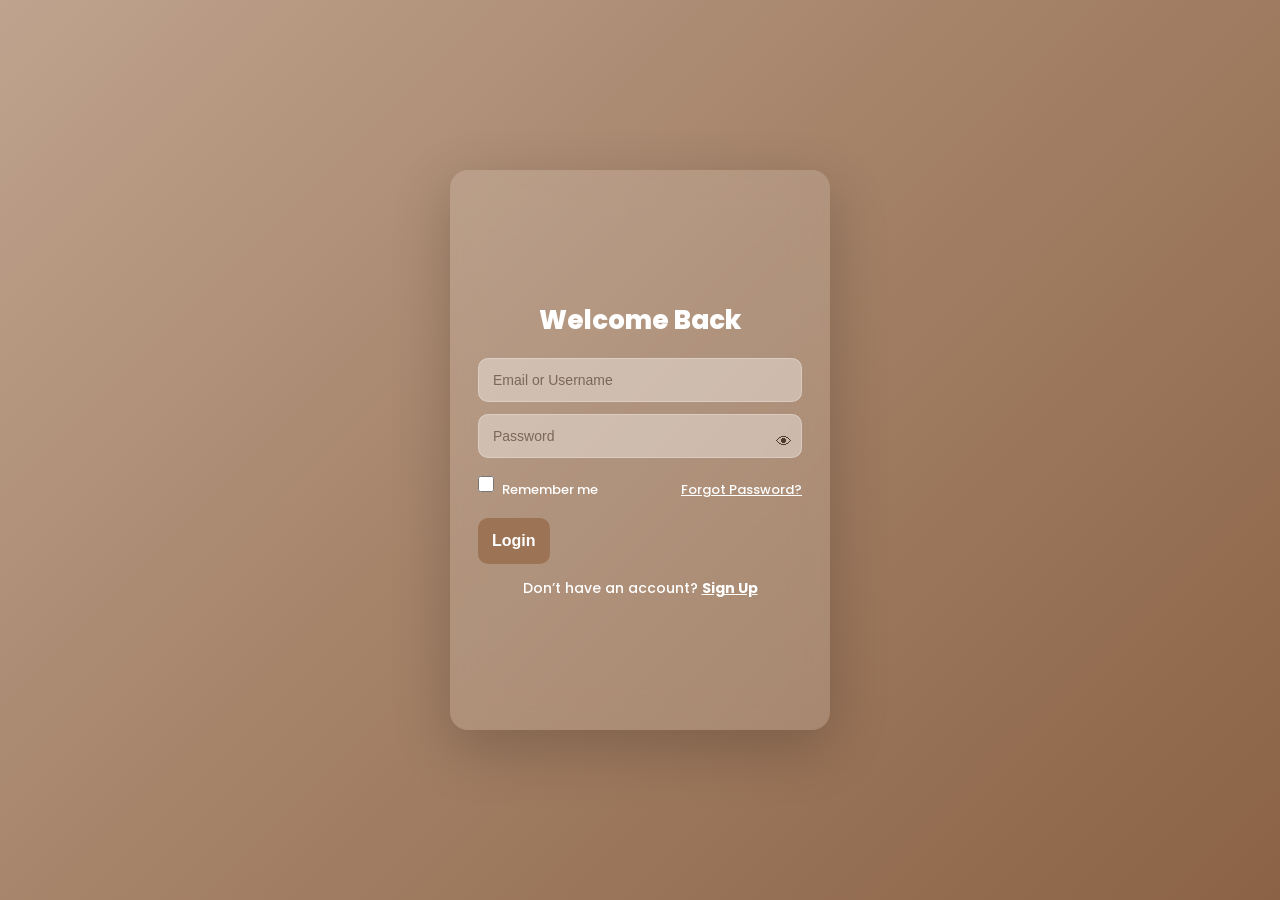
==== index.html @ 5cd4dae1 "Initial commit - soft login" ====
<!DOCTYPE html>
<html lang="en">
<head>
  <meta charset="UTF-8" />
  <meta name="viewport" content="width=device-width, initial-scale=1.0"/>
  <title>Soft Login</title>
  <link rel="stylesheet" href="style.css" />
  <link href="https://fonts.googleapis.com/css2?family=Poppins:wght@300;500;700&display=swap" rel="stylesheet">
</head>
<body>
  <div class="auth-container" id="authContainer">
    <div class="form-card" id="formCard">

      <!-- LOGIN (front) -->
      <div class="form-side form-login">
        <h2 class="form-title">Welcome Back</h2>
        <form id="loginForm">
          <input type="email" id="loginEmail" placeholder="Email or Username" required>
          
          <div class="password-container">
            <input type="password" id="loginPassword" placeholder="Password" required>
            <button type="button" class="toggle-password" aria-label="Show/Hide password" onclick="togglePassword('loginPassword', this)">👁</button>
          </div>

          <div class="form-options">
            <label class="checkbox-row">
              <input type="checkbox" id="rememberMe">
              <span>Remember me</span>
            </label>
            <a href="#" class="forgot-link">Forgot Password?</a>
          </div>

          <button type="submit" class="btn">Login</button>
          <p class="switch-text">Don’t have an account? <a href="#" id="showSignup">Sign Up</a></p>
        </form>
      </div>

      <!-- SIGNUP (back) -->
      <div class="form-side form-signup">
        <h2 class="form-title">Create Account</h2>
        <form id="signupForm">
          <input type="text" id="firstName" placeholder="First Name" required>
          <input type="text" id="lastName" placeholder="Surname" required>

          <div class="dob-gender">
            <input type="date" id="dob" required>
            <select id="gender" required>
              <option value="">Gender</option>
              <option value="female">Female</option>
              <option value="male">Male</option>
              <option value="custom">Custom</option>
            </select>
          </div>

          <input type="email" id="signupEmail" placeholder="Email or Mobile" required>

          <div class="password-container">
            <input type="password" id="signupPassword" placeholder="Password" required>
            <button type="button" class="toggle-password" aria-label="Show/Hide password" onclick="togglePassword('signupPassword', this)">👁</button>
          </div>

          <div class="password-container">
            <input type="password" id="confirmPassword" placeholder="Confirm Password" required>
            <button type="button" class="toggle-password" aria-label="Show/Hide password" onclick="togglePassword('confirmPassword', this)">👁</button>
          </div>

          <div id="passwordStrength" class="strength-meter" aria-hidden="true"></div>

          <label class="checkbox-row terms">
            <input type="checkbox" id="termsCheck" required>
            <span>I agree to the <a href="#">Terms & Privacy Policy</a></span>
          </label>

          <button type="submit" class="btn">Sign Up</button>
          <p class="switch-text">Already have an account? <a href="#" id="showLogin">Login</a></p>
        </form>
      </div>

    </div>
  </div>

  <script src="script.js"></script>
</body>
</html>
---- style.css ----
/* Base */
* { box-sizing: border-box; margin: 0; padding: 0; }
:root{
  --brown: #9c7355; /* richer caramel brown */
  --brown-dark: #7b5940; /* deep mocha */
  --glass-bg: rgba(255,255,255,0.15);
  --input-bg: rgba(255,255,255,0.38);
  --text: #ffffff;
  --text-soft: rgba(255,255,255,0.88);
  --shadow: 0 18px 60px rgba(0,0,0,0.2);
}
body{
  font-family: 'Poppins', sans-serif;
  min-height: 100vh;
  display: grid;
  place-items: center;
  background: linear-gradient(135deg, #bfa38e 0%, #a58369 45%, #8b6245 100%);
  color: var(--text);
}

/* 3D stage */
.auth-container{ perspective: 1200px; }

/* Flipping card */
.form-card{
  width: 380px;
  min-height: 560px;
  position: relative;
  transform-style: preserve-3d;
  transition: transform .8s ease;
}
.form-card.flip{ transform: rotateY(180deg); }

/* Two sides */
.form-side{
  position:absolute; inset:0;
  padding: 28px;
  border-radius: 18px;
  background: var(--glass-bg);
  backdrop-filter: blur(16px);
  box-shadow: var(--shadow);
  display:flex; flex-direction:column; justify-content:center;
  backface-visibility: hidden;
}
.form-login{ transform: rotateY(0); }
.form-signup{ transform: rotateY(180deg); }

/* Titles */
.form-title{
  text-align:center;
  font-weight: 800;
  font-size: 26px;
  margin-bottom: 18px;
  color: #fff;
}

/* Inputs */
input, select{
  width:100%;
  padding: 13px 14px;
  border-radius: 10px;
  border: 1px solid rgba(255,255,255,0.25);
  background: var(--input-bg);
  color:#4b3a2d;
  font-size:14px;
  outline:none;
  margin-bottom: 12px;
}
input::placeholder{ color: rgba(75,58,45,0.65); }

.dob-gender{ display:flex; gap:10px; }

/* Password field with toggle */
.password-container{ position:relative; }
.toggle-password{
  position:absolute; right:10px; top:50%;
  transform: translateY(-50%);
  background: transparent; border:none; cursor:pointer;
  font-size:16px; line-height:1;
  color:#4b3a2d;
}

/* Options + alignment */
.form-options{
  display:flex; align-items:center; justify-content:space-between;
  gap: 12px; margin: 6px 0 14px;
  font-size: 13px;
}
.checkbox-row{
  display:flex; align-items:center; gap:8px;
  color: var(--text);
}
.checkbox-row input{ width:16px; height:16px; }

.forgot-link{ color: var(--text); text-decoration: underline; }

/* Button */
.btn{
  background: var(--brown);
  border:none; color:#fff; font-weight:600;
  padding: 14px;
  font-size: 16px;
  border-radius: 10px;
  cursor:pointer;
  transition: transform .18s ease, background .25s ease;
}
.btn:hover{ transform: translateY(-1px); background: var(--brown-dark); }

/* Switch link */
.switch-text{
  text-align:center; margin-top: 14px; font-size: 14px; color: var(--text-soft);
}
.switch-text a{ color:#fff; font-weight:700; }

/* Terms row */
.terms{ font-size: 12.5px; margin: 4px 0 12px; }
.terms a{ color:#fff; text-decoration: underline; }

/* Strength meter */
.strength-meter{
  height: 6px; border-radius: 6px;
  background: transparent; margin: 2px 0 10px;
}

/* Small screens */
@media (max-width: 420px){
  .form-card{ width: 92vw; }
}

/* Text & label brightness */
.checkbox-row, .switch-text, .forgot-link, .terms {
  color: #ffffff;
  font-weight: 500;
}
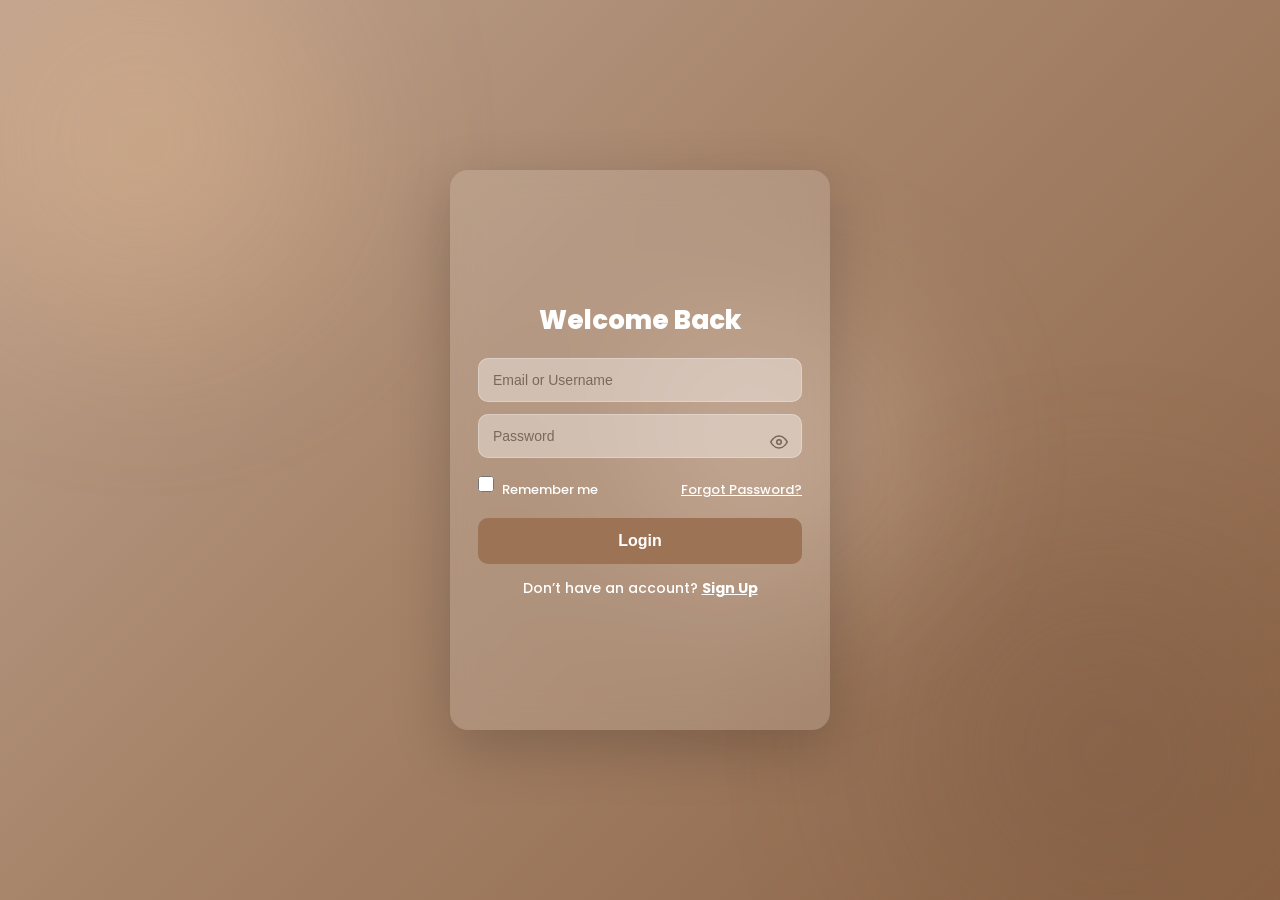
==== commit 2244dd29: "New clean vector icons + animated spinners" ====
--- a/index.html
+++ b/index.html
@@ -8,10 +8,15 @@
   <link href="https://fonts.googleapis.com/css2?family=Poppins:wght@300;500;700&display=swap" rel="stylesheet">
 </head>
 <body>
+  <div class="background-mesh" aria-hidden="true">
+    <div class="orb orb-1"></div>
+    <div class="orb orb-2"></div>
+    <div class="orb orb-3"></div>
+  </div>
+
   <div class="auth-container" id="authContainer">
     <div class="form-card" id="formCard">
 
-      <!-- LOGIN (front) -->
       <div class="form-side form-login">
         <h2 class="form-title">Welcome Back</h2>
         <form id="loginForm">
@@ -19,7 +24,12 @@
           
           <div class="password-container">
             <input type="password" id="loginPassword" placeholder="Password" required>
-            <button type="button" class="toggle-password" aria-label="Show/Hide password" onclick="togglePassword('loginPassword', this)">👁</button>
+            <button type="button" class="toggle-password" aria-label="Show/Hide password" onclick="togglePassword('loginPassword', this)">
+              <svg class="eye-icon" viewBox="0 0 24 24" width="18" height="18" fill="none" stroke="currentColor" stroke-width="2" stroke-linecap="round" stroke-linejoin="round">
+                <path d="M1 12s4-8 11-8 11 8 11 8-4 8-11 8-11-8-11-8z"></path>
+                <circle cx="12" cy="12" r="3"></circle>
+              </svg>
+            </button>
           </div>
 
           <div class="form-options">
@@ -27,15 +37,17 @@
               <input type="checkbox" id="rememberMe">
               <span>Remember me</span>
             </label>
-            <a href="#" class="forgot-link">Forgot Password?</a>
+            <a href="forgot-password.html" class="forgot-link">Forgot Password?</a>
           </div>
 
-          <button type="submit" class="btn">Login</button>
+          <button type="submit" class="btn">
+            <span class="btn-text">Login</span>
+            <span class="btn-spinner" aria-hidden="true"></span>
+          </button>
           <p class="switch-text">Don’t have an account? <a href="#" id="showSignup">Sign Up</a></p>
         </form>
       </div>
 
-      <!-- SIGNUP (back) -->
       <div class="form-side form-signup">
         <h2 class="form-title">Create Account</h2>
         <form id="signupForm">
@@ -56,12 +68,22 @@
 
           <div class="password-container">
             <input type="password" id="signupPassword" placeholder="Password" required>
-            <button type="button" class="toggle-password" aria-label="Show/Hide password" onclick="togglePassword('signupPassword', this)">👁</button>
+            <button type="button" class="toggle-password" aria-label="Show/Hide password" onclick="togglePassword('signupPassword', this)">
+              <svg class="eye-icon" viewBox="0 0 24 24" width="18" height="18" fill="none" stroke="currentColor" stroke-width="2" stroke-linecap="round" stroke-linejoin="round">
+                <path d="M1 12s4-8 11-8 11 8 11 8-4 8-11 8-11-8z"></path>
+                <circle cx="12" cy="12" r="3"></circle>
+              </svg>
+            </button>
           </div>
 
           <div class="password-container">
             <input type="password" id="confirmPassword" placeholder="Confirm Password" required>
-            <button type="button" class="toggle-password" aria-label="Show/Hide password" onclick="togglePassword('confirmPassword', this)">👁</button>
+            <button type="button" class="toggle-password" aria-label="Show/Hide password" onclick="togglePassword('confirmPassword', this)">
+              <svg class="eye-icon" viewBox="0 0 24 24" width="18" height="18" fill="none" stroke="currentColor" stroke-width="2" stroke-linecap="round" stroke-linejoin="round">
+                <path d="M1 12s4-8 11-8 11 8 11 8-4 8-11 8-11-8z"></path>
+                <circle cx="12" cy="12" r="3"></circle>
+              </svg>
+            </button>
           </div>
 
           <div id="passwordStrength" class="strength-meter" aria-hidden="true"></div>
@@ -71,7 +93,10 @@
             <span>I agree to the <a href="#">Terms & Privacy Policy</a></span>
           </label>
 
-          <button type="submit" class="btn">Sign Up</button>
+          <button type="submit" class="btn">
+            <span class="btn-text">Sign Up</span>
+            <span class="btn-spinner" aria-hidden="true"></span>
+          </button>
           <p class="switch-text">Already have an account? <a href="#" id="showLogin">Login</a></p>
         </form>
       </div>
--- a/style.css
+++ b/style.css
@@ -1,8 +1,7 @@
-/* Base */
 * { box-sizing: border-box; margin: 0; padding: 0; }
 :root{
-  --brown: #9c7355; /* richer caramel brown */
-  --brown-dark: #7b5940; /* deep mocha */
+  --brown: #9c7355;
+  --brown-dark: #7b5940;
   --glass-bg: rgba(255,255,255,0.15);
   --input-bg: rgba(255,255,255,0.38);
   --text: #ffffff;
@@ -16,12 +15,78 @@
   place-items: center;
   background: linear-gradient(135deg, #bfa38e 0%, #a58369 45%, #8b6245 100%);
   color: var(--text);
-}
-
-/* 3D stage */
-.auth-container{ perspective: 1200px; }
-
-/* Flipping card */
+  overflow-x: hidden;
+  position: relative;
+}
+
+.background-mesh{
+  position: fixed;
+  inset: 0;
+  overflow: hidden;
+  pointer-events: none;
+  z-index: 0;
+}
+
+.orb{
+  position: absolute;
+  border-radius: 50%;
+  filter: blur(80px);
+  opacity: 0.75;
+  will-change: transform;
+}
+
+.orb-1{
+  width: 440px;
+  height: 440px;
+  background: radial-gradient(circle, rgba(230, 185, 145, 0.7), rgba(156, 115, 85, 0));
+  top: -80px;
+  left: -80px;
+  animation: orbFloat1 18s ease-in-out infinite alternate;
+}
+
+.orb-2{
+  width: 500px;
+  height: 500px;
+  background: radial-gradient(circle, rgba(123, 89, 64, 0.65), rgba(75, 58, 45, 0));
+  bottom: -100px;
+  right: -80px;
+  animation: orbFloat2 22s ease-in-out infinite alternate;
+}
+
+.orb-3{
+  width: 340px;
+  height: 340px;
+  background: radial-gradient(circle, rgba(245, 222, 202, 0.55), rgba(214, 180, 154, 0));
+  top: 50%;
+  left: 60%;
+  transform: translate(-50%, -50%);
+  animation: orbFloat3 16s ease-in-out infinite alternate;
+}
+
+@keyframes orbFloat1{
+  0% { transform: translate(0, 0) scale(1); }
+  50% { transform: translate(60px, 80px) scale(1.08); }
+  100% { transform: translate(-30px, 40px) scale(0.95); }
+}
+
+@keyframes orbFloat2{
+  0% { transform: translate(0, 0) scale(1); }
+  50% { transform: translate(-70px, -60px) scale(1.1); }
+  100% { transform: translate(40px, -30px) scale(0.92); }
+}
+
+@keyframes orbFloat3{
+  0% { transform: translate(-50%, -50%) scale(1); }
+  50% { transform: translate(-30%, -65%) scale(1.15); }
+  100% { transform: translate(-65%, -35%) scale(0.88); }
+}
+
+.auth-container{
+  perspective: 1200px;
+  position: relative;
+  z-index: 1;
+}
+
 .form-card{
   width: 380px;
   min-height: 560px;
@@ -31,7 +96,6 @@
 }
 .form-card.flip{ transform: rotateY(180deg); }
 
-/* Two sides */
 .form-side{
   position:absolute; inset:0;
   padding: 28px;
@@ -45,7 +109,6 @@
 .form-login{ transform: rotateY(0); }
 .form-signup{ transform: rotateY(180deg); }
 
-/* Titles */
 .form-title{
   text-align:center;
   font-weight: 800;
@@ -54,7 +117,6 @@
   color: #fff;
 }
 
-/* Inputs */
 input, select{
   width:100%;
   padding: 13px 14px;
@@ -70,17 +132,26 @@
 
 .dob-gender{ display:flex; gap:10px; }
 
-/* Password field with toggle */
 .password-container{ position:relative; }
 .toggle-password{
   position:absolute; right:10px; top:50%;
   transform: translateY(-50%);
   background: transparent; border:none; cursor:pointer;
-  font-size:16px; line-height:1;
+  display: flex; align-items: center; justify-content: center;
+  padding: 4px;
   color:#4b3a2d;
-}
-
-/* Options + alignment */
+  opacity: 0.7;
+  transition: opacity .18s ease, transform .18s ease;
+}
+.toggle-password:hover{
+  opacity: 1;
+  transform: translateY(-50%) scale(1.08);
+}
+.toggle-password svg{
+  display: block;
+  pointer-events: none;
+}
+
 .form-options{
   display:flex; align-items:center; justify-content:space-between;
   gap: 12px; margin: 6px 0 14px;
@@ -94,7 +165,6 @@
 
 .forgot-link{ color: var(--text); text-decoration: underline; }
 
-/* Button */
 .btn{
   background: var(--brown);
   border:none; color:#fff; font-weight:600;
@@ -102,33 +172,117 @@
   font-size: 16px;
   border-radius: 10px;
   cursor:pointer;
-  transition: transform .18s ease, background .25s ease;
+  transition: transform .18s ease, background .25s ease, opacity .2s ease;
+  position: relative;
+  display: flex;
+  align-items: center;
+  justify-content: center;
+  width: 100%;
 }
 .btn:hover{ transform: translateY(-1px); background: var(--brown-dark); }
-
-/* Switch link */
+.btn:active{ transform: translateY(0); }
+.btn.is-loading{
+  pointer-events: none;
+  opacity: 0.88;
+}
+.btn.is-loading .btn-text{
+  opacity: 0;
+  visibility: hidden;
+}
+.btn-spinner{
+  display: none;
+  width: 18px;
+  height: 18px;
+  border: 2px solid rgba(255, 255, 255, 0.35);
+  border-top-color: #ffffff;
+  border-radius: 50%;
+  position: absolute;
+  animation: btnSpin 0.7s linear infinite;
+}
+.btn.is-loading .btn-spinner{
+  display: block;
+}
+@keyframes btnSpin{
+  to { transform: rotate(360deg); }
+}
+
 .switch-text{
   text-align:center; margin-top: 14px; font-size: 14px; color: var(--text-soft);
 }
 .switch-text a{ color:#fff; font-weight:700; }
 
-/* Terms row */
 .terms{ font-size: 12.5px; margin: 4px 0 12px; }
 .terms a{ color:#fff; text-decoration: underline; }
 
-/* Strength meter */
 .strength-meter{
   height: 6px; border-radius: 6px;
   background: transparent; margin: 2px 0 10px;
 }
 
-/* Small screens */
 @media (max-width: 420px){
   .form-card{ width: 92vw; }
 }
 
-/* Text & label brightness */
 .checkbox-row, .switch-text, .forgot-link, .terms {
   color: #ffffff;
   font-weight: 500;
 }
+
+.form-card.single-card{
+  min-height: auto;
+}
+.form-card.single-card .form-side{
+  position: relative;
+  inset: auto;
+}
+
+.icon-badge{
+  width: 58px;
+  height: 58px;
+  margin: 0 auto 16px;
+  border-radius: 50%;
+  background: rgba(255, 255, 255, 0.2);
+  display: flex;
+  align-items: center;
+  justify-content: center;
+  font-size: 24px;
+  border: 1px solid rgba(255, 255, 255, 0.3);
+}
+
+.form-subtitle{
+  text-align: center;
+  font-size: 13.5px;
+  line-height: 1.5;
+  color: var(--text-soft);
+  margin-bottom: 20px;
+}
+
+.btn-secondary{
+  background: rgba(255, 255, 255, 0.2);
+  border: 1px solid rgba(255, 255, 255, 0.35);
+  color: #fff;
+  margin-top: 10px;
+}
+.btn-secondary:hover{
+  background: rgba(255, 255, 255, 0.3);
+}
+
+.success-state{
+  display: none;
+  text-align: center;
+  animation: fadeIn .35s ease;
+}
+
+.success-state.active{
+  display: block;
+}
+
+.form-state.hidden{
+  display: none;
+}
+
+@keyframes fadeIn{
+  from { opacity: 0; transform: translateY(6px); }
+  to { opacity: 1; transform: translateY(0); }
+}
+
